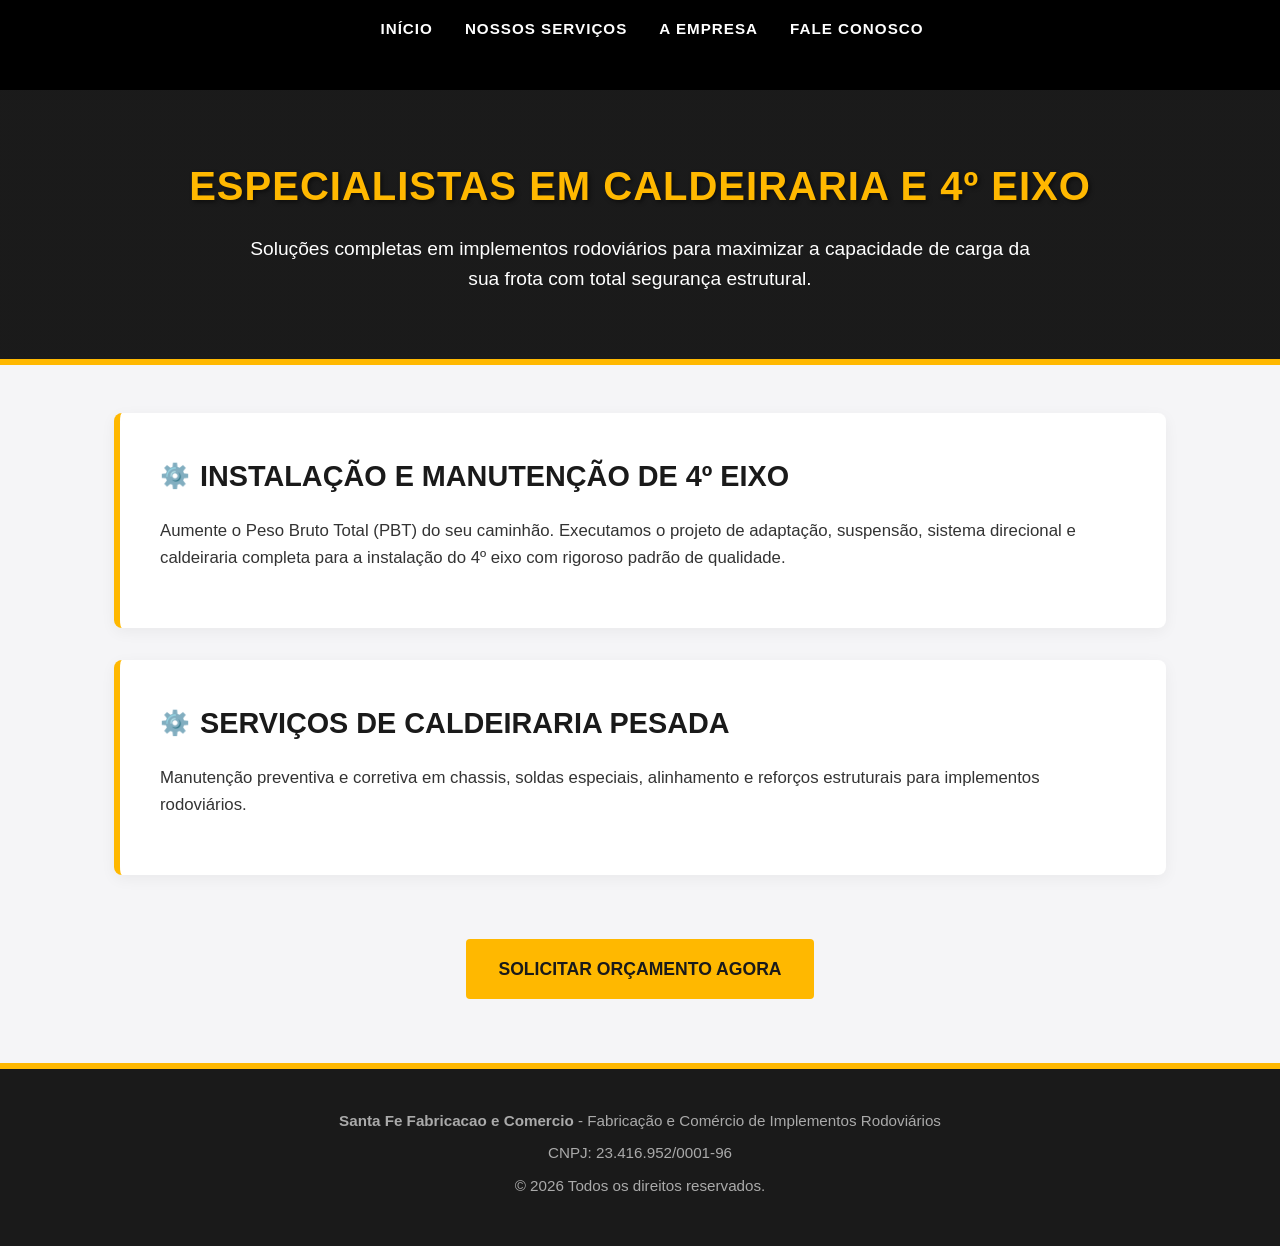
==== index.html @ 128336a8 "Remove image and center tag from index.html Removed center tag and image for caldeiraria services." ====
<!DOCTYPE html>
<html lang="pt-BR">
<head>
    <meta charset="UTF-8">
    <meta name="viewport" content="width=device-width, initial-scale=1.0">
    <title>Santa Fe Fabricacao e Comercio | Caldeiraria em Caminhões e 4º Eixo</title>
    <meta name="description" content="Especialistas em caldeiraria para veículos pesados. Realizamos instalação e manutenção de quarto eixo em caminhões com total segurança e adequação às normas.">
    <link rel="stylesheet" href="style.css">
</head>
<body>
    <header>
        <nav>
            <ul>
                <li><a href="index.html">Início</a></li>
                <li><a href="servicos.html">Nossos Serviços</a></li>
                <li><a href="sobre.html">A Empresa</a></li>
                <li><a href="contato.html">Fale Conosco</a></li>
            </ul>
        </nav>
        <div class="hero">
            <h1>Especialistas em Caldeiraria e 4º Eixo</h1>
            <p>Soluções completas em implementos rodoviários para maximizar a capacidade de carga da sua frota com total segurança estrutural.</p>
        </div>
    </header>

    <main>
        <section>
            <h2>Instalação e Manutenção de 4º Eixo</h2>
            <p>Aumente o Peso Bruto Total (PBT) do seu caminhão. Executamos o projeto de adaptação, suspensão, sistema direcional e caldeiraria completa para a instalação do 4º eixo com rigoroso padrão de qualidade.</p>
        </section>

        <section>
            <h2>Serviços de Caldeiraria Pesada</h2>
            <p>Manutenção preventiva e corretiva em chassis, soldas especiais, alinhamento e reforços estruturais para implementos rodoviários.</p>
        </section>
        <div style="text-align: center; margin-top: 3rem;">
            <a href="contato.html" class="btn">Solicitar Orçamento Agora</a>
        </div>
    </main>

    
    <footer>
        <p><strong>Santa Fe Fabricacao e Comercio</strong> - Fabricação e Comércio de Implementos Rodoviários</p>
        <p>CNPJ: 23.416.952/0001-96</p>
        <p>&copy; 2026 Todos os direitos reservados.</p>
    </footer>
</body>
</html>
---- style.css ----
:root {
    --primary-color: #FFB800; /* Amarelo Segurança/Industrial */
    --dark-bg: #1A1A1A; /* Asfalto/Grafite escuro */
    --light-bg: #F5F5F7; /* Cinza muito claro */
    --text-main: #333333;
    --text-light: #E0E0E0;
}

* {
    box-sizing: border-box;
    margin: 0;
    padding: 0;
}

body {
    font-family: 'Segoe UI', Roboto, Helvetica, Arial, sans-serif;
    background-color: var(--light-bg);
    color: var(--text-main);
    line-height: 1.6;
}

/* Cabecalho e Navegacao */
header {
    background-color: var(--dark-bg);
    color: var(--text-light);
    border-bottom: 6px solid var(--primary-color);
}

nav {
    background-color: #000000;
    padding: 1rem 2rem;
    display: flex;
    justify-content: center;
}

nav ul {
    list-style: none;
    display: flex;
    gap: 2rem;
    flex-wrap: wrap;
}

nav a {
    color: #FFFFFF;
    text-decoration: none;
    font-weight: 600;
    text-transform: uppercase;
    font-size: 0.95rem;
    letter-spacing: 1px;
    transition: color 0.3s ease;
}

nav a:hover, nav a:active {
    color: var(--primary-color);
}

.hero {
    text-align: center;
    padding: 4rem 1rem;
    background: linear-gradient(rgba(26, 26, 26, 0.9), rgba(26, 26, 26, 0.9)), url('https://images.unsplash.com/photo-1519003722824-194d4455a60c?ixlib=rb-4.0.3&auto=format&fit=crop&w=1920&q=80') center/cover;
}

.hero h1 {
    color: var(--primary-color);
    font-size: 2.5rem;
    margin-bottom: 1rem;
    text-transform: uppercase;
    letter-spacing: 1px;
    text-shadow: 2px 2px 4px rgba(0,0,0,0.5);
}

.hero p {
    font-size: 1.2rem;
    max-width: 800px;
    margin: 0 auto;
    color: #FFFFFF;
}

/* Conteudo Principal */
main {
    max-width: 1100px;
    margin: 3rem auto;
    padding: 0 1.5rem;
}

section {
    background: #FFFFFF;
    margin-bottom: 2rem;
    padding: 2.5rem;
    border-radius: 8px;
    box-shadow: 0 4px 15px rgba(0,0,0,0.05);
    border-left: 6px solid var(--primary-color);
}

h2 {
    color: var(--dark-bg);
    margin-bottom: 1.2rem;
    text-transform: uppercase;
    font-size: 1.8rem;
    display: flex;
    align-items: center;
    gap: 10px;
}

h2::before {
    content: "⚙️";
    font-size: 1.5rem;
}

p {
    margin-bottom: 1rem;
    font-size: 1.05rem;
}

ul {
    margin-left: 1.5rem;
    margin-bottom: 1.5rem;
}

li {
    margin-bottom: 0.5rem;
    font-weight: 500;
}

/* Imagens */
img {
    width: 100%;
    max-height: 400px;
    object-fit: cover;
    border-radius: 6px;
    margin-top: 1rem;
    border: 3px solid #E0E0E0;
}

/* Botoes e Formularios */
.btn, button {
    display: inline-block;
    background-color: var(--primary-color);
    color: var(--dark-bg);
    padding: 1rem 2rem;
    text-decoration: none;
    font-weight: bold;
    text-transform: uppercase;
    border-radius: 4px;
    border: none;
    cursor: pointer;
    font-size: 1.1rem;
    transition: all 0.3s ease;
    margin-top: 1rem;
}

.btn:hover, button:hover {
    background-color: #E6A600;
    transform: translateY(-2px);
    box-shadow: 0 4px 8px rgba(0,0,0,0.15);
}

form {
    display: flex;
    flex-direction: column;
    max-width: 600px;
}

label {
    font-weight: 600;
    margin-bottom: 0.3rem;
    color: var(--dark-bg);
}

input, select, textarea {
    padding: 0.8rem;
    margin-bottom: 1.5rem;
    border: 1px solid #CCC;
    border-radius: 4px;
    font-family: inherit;
    font-size: 1rem;
    background-color: #FAFAFA;
}

input:focus, select:focus, textarea:focus {
    outline: none;
    border-color: var(--primary-color);
    box-shadow: 0 0 5px rgba(255, 184, 0, 0.3);
}

/* Rodape */
footer {
    background-color: var(--dark-bg);
    color: var(--text-light);
    text-align: center;
    padding: 2.5rem 1rem;
    border-top: 6px solid var(--primary-color);
    margin-top: 4rem;
}

footer p {
    margin-bottom: 0.5rem;
    font-size: 0.95rem;
    color: #AAAAAA;
}
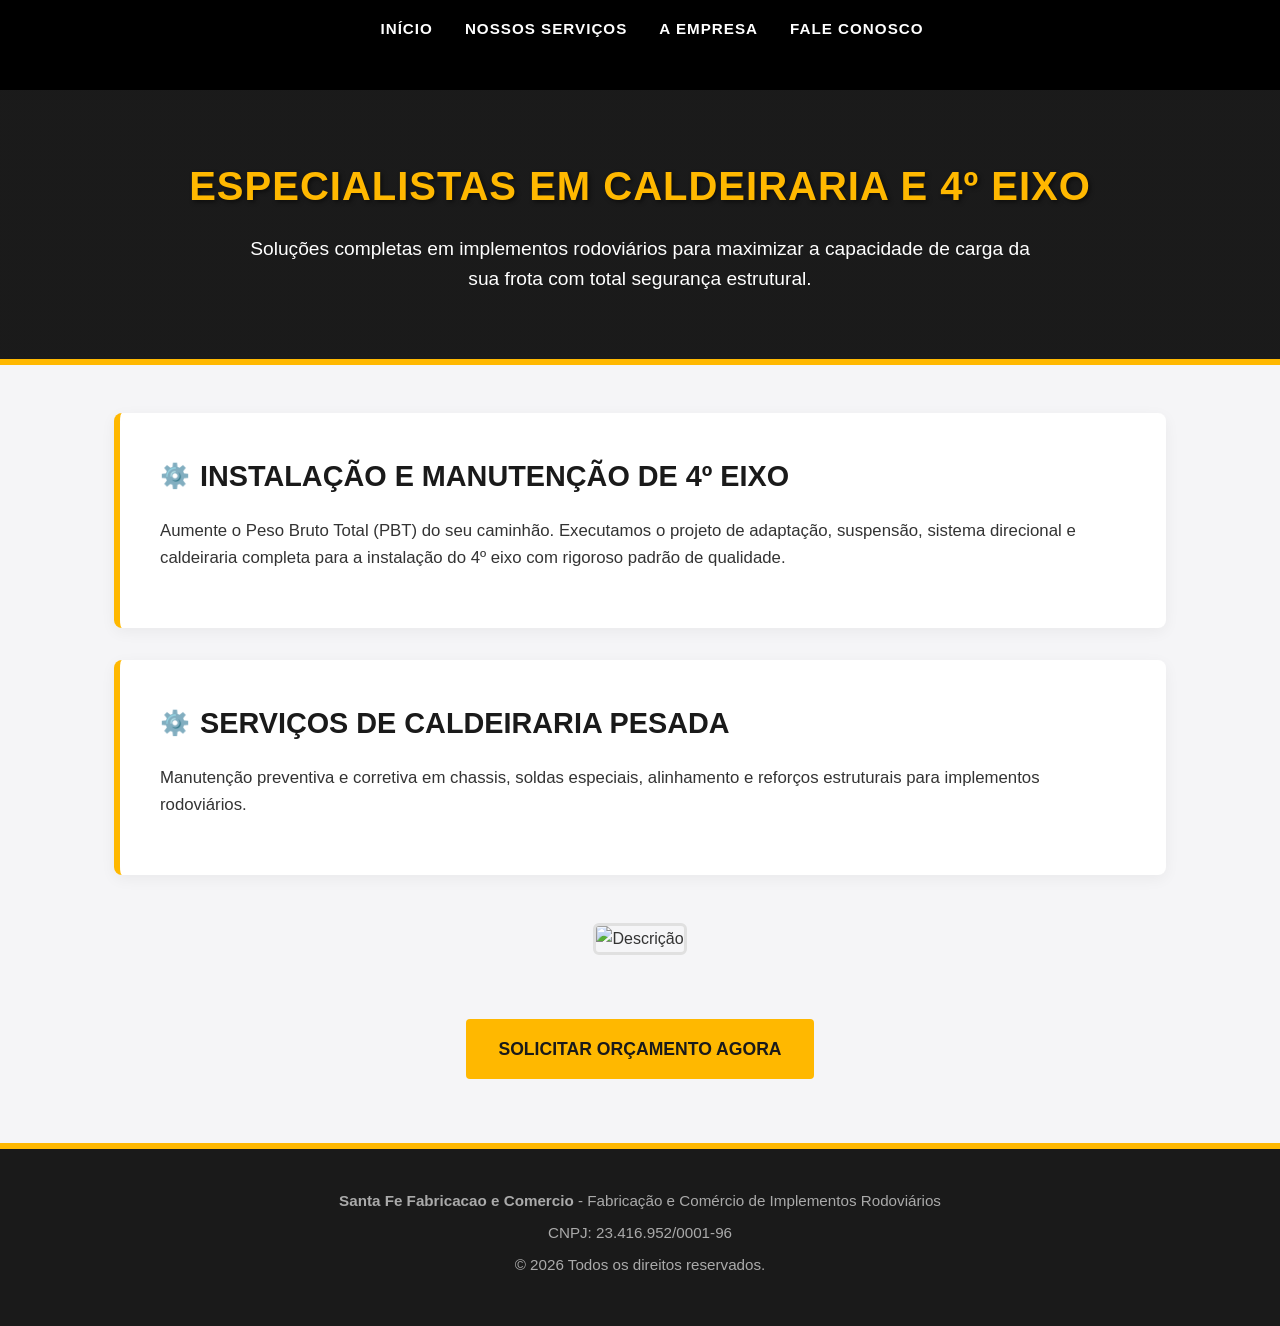
==== commit 2f47027f: "Add image to heavy boiler services section" ====
--- a/index.html
+++ b/index.html
@@ -33,6 +33,9 @@
             <h2>Serviços de Caldeiraria Pesada</h2>
             <p>Manutenção preventiva e corretiva em chassis, soldas especiais, alinhamento e reforços estruturais para implementos rodoviários.</p>
         </section>
+        <center>
+            <img src="caldeiraria-caminhoes.png" alt="Descrição" width=35% height=35%>
+        </center>
         <div style="text-align: center; margin-top: 3rem;">
             <a href="contato.html" class="btn">Solicitar Orçamento Agora</a>
         </div>
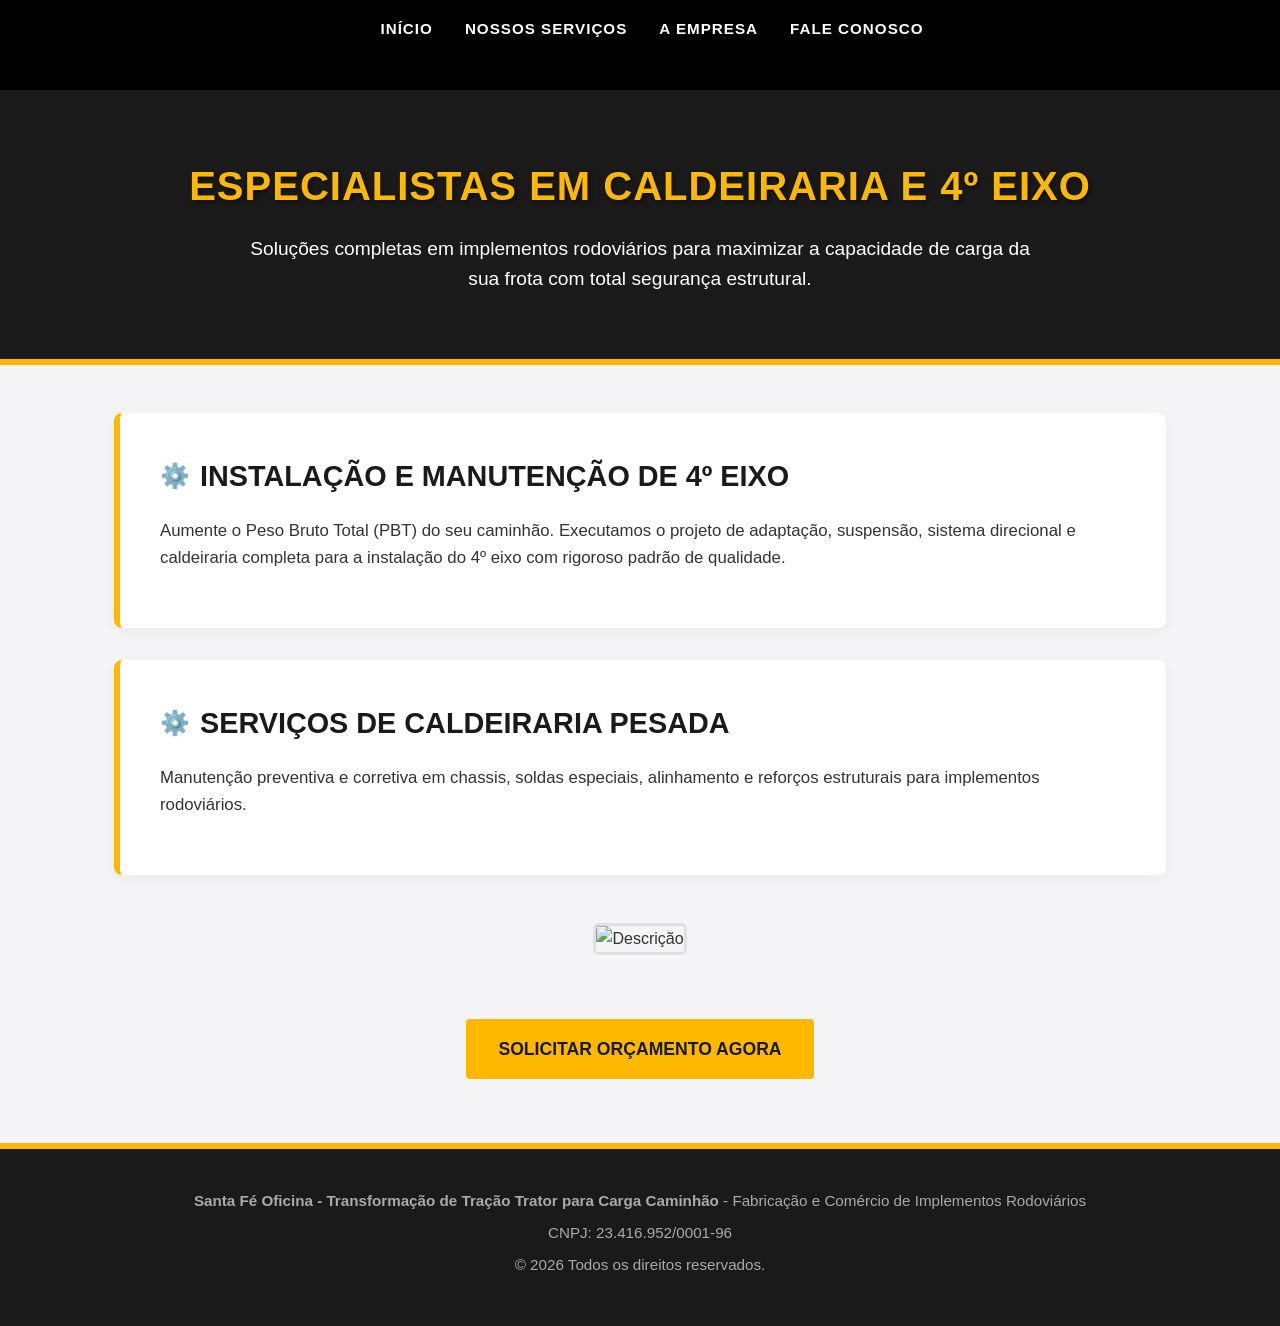
==== commit 6a2fa80e: "Update title and footer text for Santa Fé Oficina" ====
--- a/index.html
+++ b/index.html
@@ -3,7 +3,7 @@
 <head>
     <meta charset="UTF-8">
     <meta name="viewport" content="width=device-width, initial-scale=1.0">
-    <title>Santa Fe Fabricacao e Comercio | Caldeiraria em Caminhões e 4º Eixo</title>
+    <title>Santa Fé Oficina - Transformação de Tração Trator para Carga Caminhão | Caldeiraria em Caminhões e 4º Eixo</title>
     <meta name="description" content="Especialistas em caldeiraria para veículos pesados. Realizamos instalação e manutenção de quarto eixo em caminhões com total segurança e adequação às normas.">
     <link rel="stylesheet" href="style.css">
 </head>
@@ -34,7 +34,7 @@
             <p>Manutenção preventiva e corretiva em chassis, soldas especiais, alinhamento e reforços estruturais para implementos rodoviários.</p>
         </section>
         <center>
-            <img src="caldeiraria-caminhoes.png" alt="Descrição" width=35% height=35%>
+            <img src="instalacao-quarto-eixo.png" alt="Descrição" width=35% height=35%>
         </center>
         <div style="text-align: center; margin-top: 3rem;">
             <a href="contato.html" class="btn">Solicitar Orçamento Agora</a>
@@ -43,7 +43,7 @@
 
     
     <footer>
-        <p><strong>Santa Fe Fabricacao e Comercio</strong> - Fabricação e Comércio de Implementos Rodoviários</p>
+        <p><strong>Santa Fé Oficina - Transformação de Tração Trator para Carga Caminhão</strong> - Fabricação e Comércio de Implementos Rodoviários</p>
         <p>CNPJ: 23.416.952/0001-96</p>
         <p>&copy; 2026 Todos os direitos reservados.</p>
     </footer>
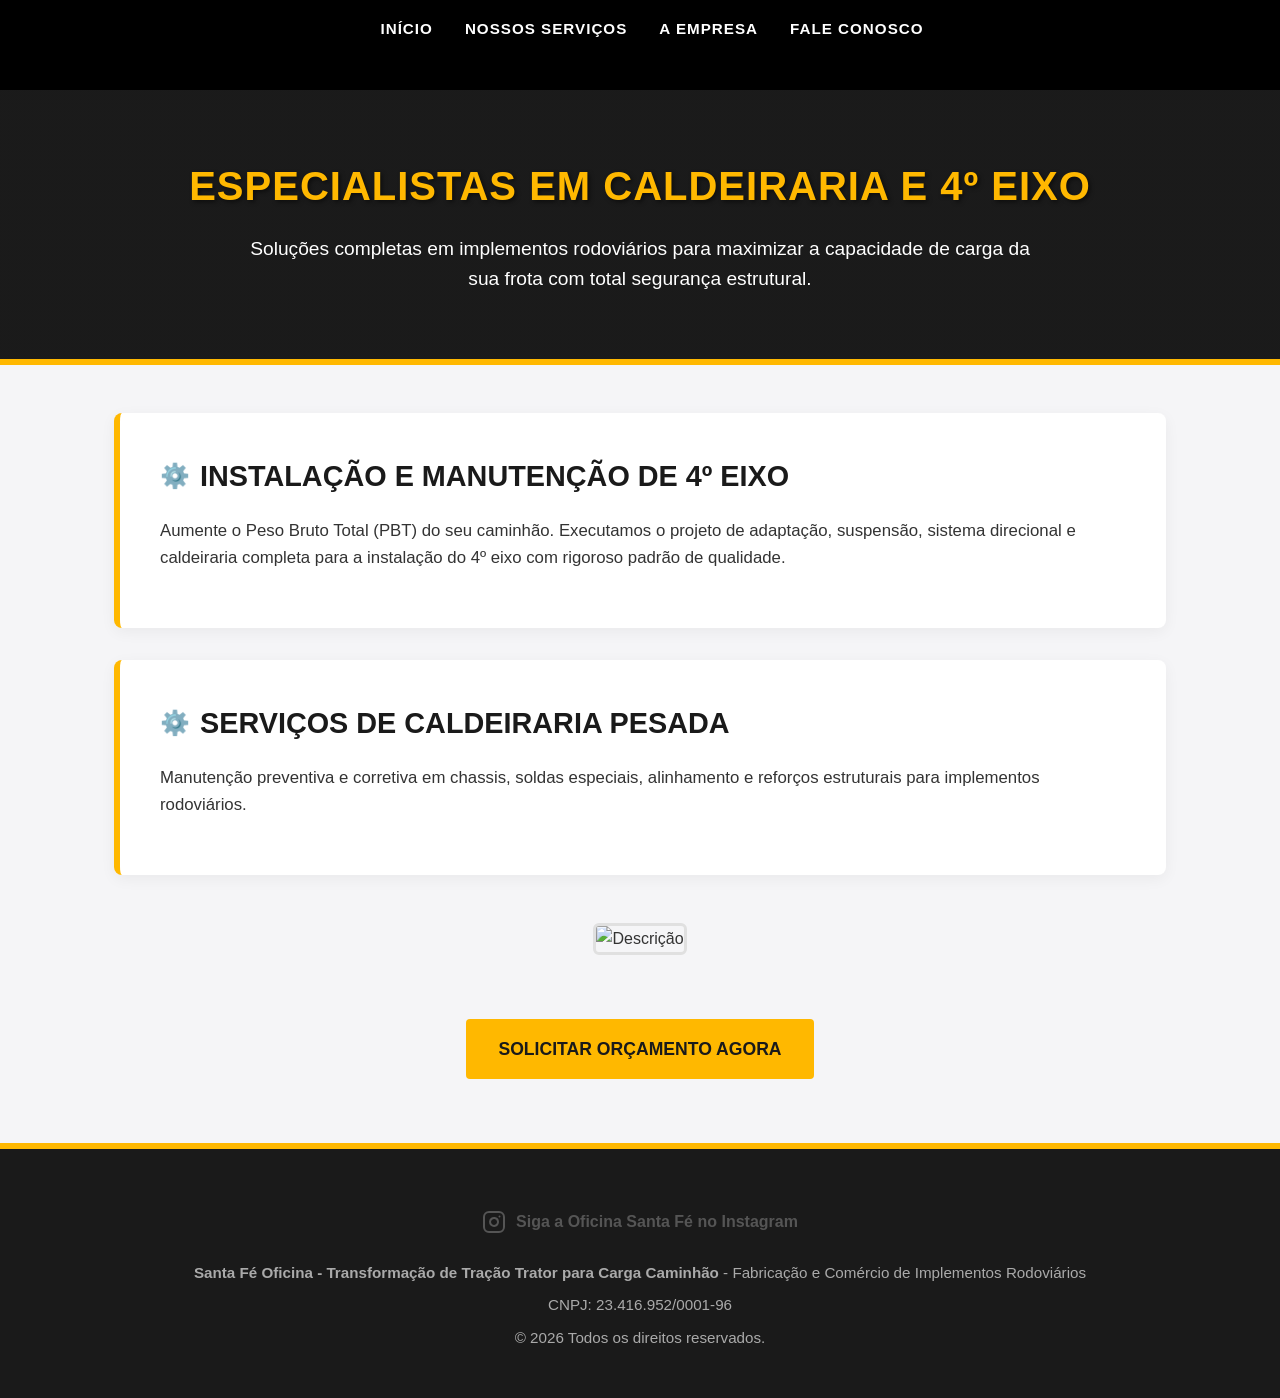
==== commit 39931307: "Add Instagram link and icon to footer" ====
--- a/index.html
+++ b/index.html
@@ -43,6 +43,17 @@
 
     
     <footer>
+        <div class="rodape-instagram">
+          <a href="https://www.instagram.com/oficinasantafe.capaobonito/" target="_blank" rel="noopener noreferrer" class="btn-instagram">
+            <!-- Ícone do Instagram em SVG -->
+            <svg xmlns="http://www.w3.org/2000/svg" width="24" height="24" viewBox="0 0 24 24" fill="none" stroke="currentColor" stroke-width="2" stroke-linecap="round" stroke-linejoin="round">
+              <rect x="2" y="2" width="20" height="20" rx="5" ry="5"></rect>
+              <path d="M16 11.37A4 4 0 1 1 12.63 8 4 4 0 0 1 16 11.37z"></path>
+              <line x1="17.5" y1="6.5" x2="17.51" y2="6.5"></line>
+            </svg>
+            <span>Siga a Oficina Santa Fé no Instagram</span>
+          </a>
+        </div>
         <p><strong>Santa Fé Oficina - Transformação de Tração Trator para Carga Caminhão</strong> - Fabricação e Comércio de Implementos Rodoviários</p>
         <p>CNPJ: 23.416.952/0001-96</p>
         <p>&copy; 2026 Todos os direitos reservados.</p>
--- a/style.css
+++ b/style.css
@@ -199,3 +199,35 @@
     font-size: 0.95rem;
     color: #AAAAAA;
 }
+/* Container do link no rodapé */
+.rodape-instagram {
+  text-align: center;
+  padding: 20px 0;
+}
+
+/* Estilo do botão/link */
+.btn-instagram {
+  display: inline-flex;
+  align-items: center;
+  gap: 10px; /* Espaço entre o ícone e o texto */
+  color: #555555; /* Cor do texto e ícone (ajuste conforme seu site) */
+  text-decoration: none;
+  font-family: Arial, sans-serif;
+  font-size: 16px;
+  font-weight: bold;
+  transition: color 0.3s ease, transform 0.3s ease;
+}
+
+/* Efeito ao passar o mouse (Hover) */
+.btn-instagram:hover {
+  color: #E1306C; /* Cor oficial do Instagram */
+  transform: translateY(-2px); /* Efeito de flutuar levemente */
+}
+
+/* Ajuste do tamanho do ícone */
+.btn-instagram svg {
+  width: 24px;
+  height: 24px;
+  transition: stroke 0.3s ease;
+}
+
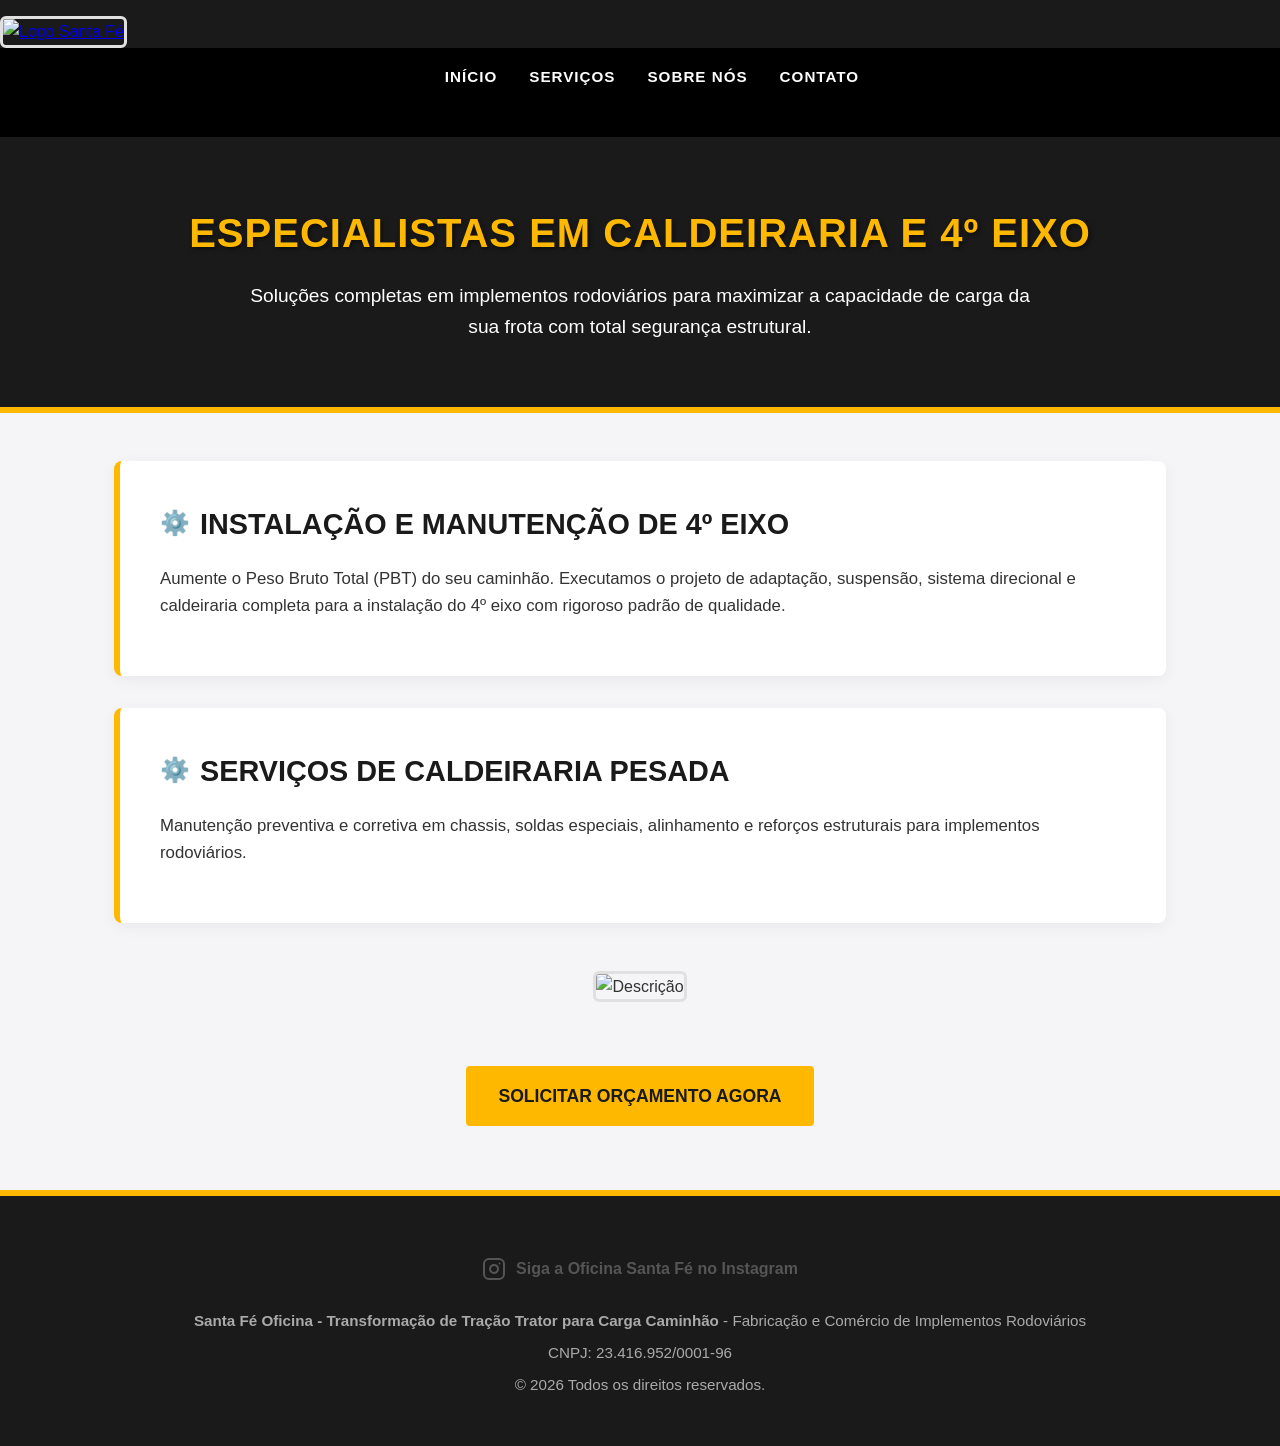
==== commit 7f27c2cf: "Update index.html" ====
--- a/index.html
+++ b/index.html
@@ -8,15 +8,21 @@
     <link rel="stylesheet" href="style.css">
 </head>
 <body>
-    <header>
-        <nav>
+        <header class="cabecalho-principal">
+          <!-- O Logo fica aqui na esquerda -->
+          <a href="/" class="link-logo">
+            <img src="logo-santa-fe.png" alt="Logo Santa Fé" class="logo-elegante">
+          </a>
+        
+          <!-- Seu menu principal atual entra aqui na direita -->
+          <nav class="menu-principal">
             <ul>
-                <li><a href="index.html">Início</a></li>
-                <li><a href="servicos.html">Nossos Serviços</a></li>
-                <li><a href="sobre.html">A Empresa</a></li>
-                <li><a href="contato.html">Fale Conosco</a></li>
+              <li><a href="#">Início</a></li>
+              <li><a href="#">Serviços</a></li>
+              <li><a href="#">Sobre Nós</a></li>
+              <li><a href="#">Contato</a></li>
             </ul>
-        </nav>
+          </nav>
         <div class="hero">
             <h1>Especialistas em Caldeiraria e 4º Eixo</h1>
             <p>Soluções completas em implementos rodoviários para maximizar a capacidade de carga da sua frota com total segurança estrutural.</p>
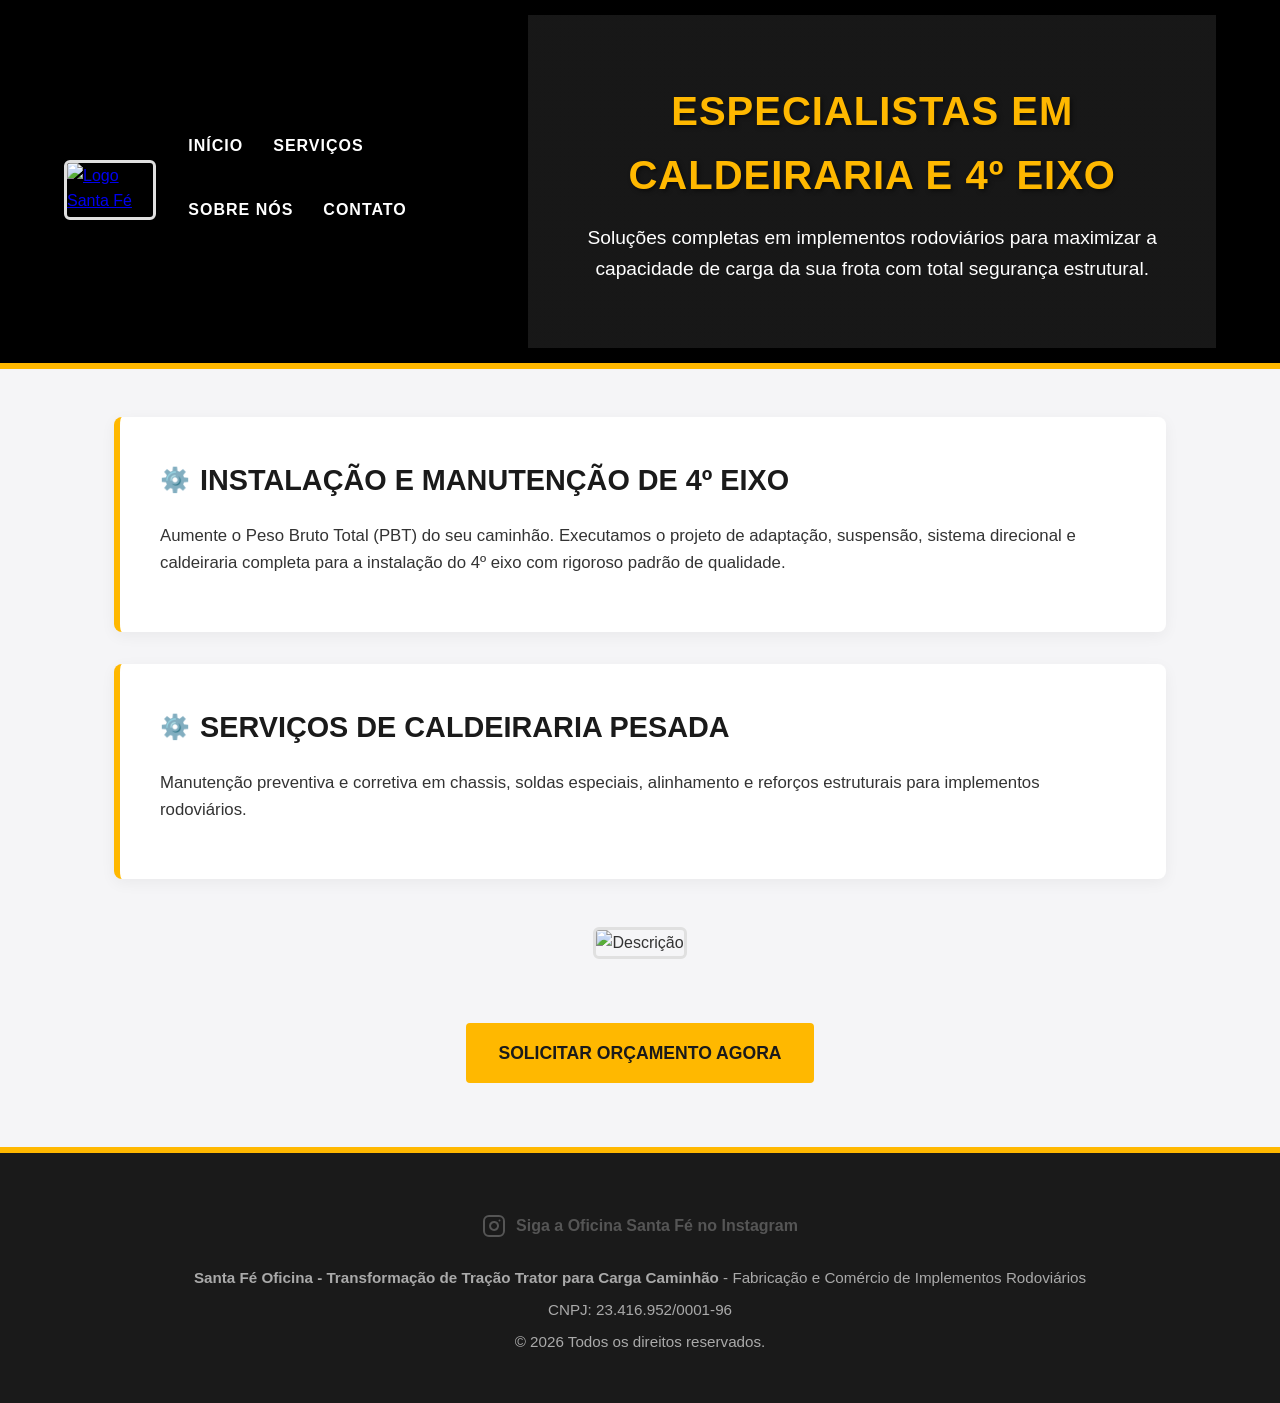
==== commit c220d2cd: "Update index.html" ====
--- a/index.html
+++ b/index.html
@@ -11,18 +11,19 @@
         <header class="cabecalho-principal">
           <!-- O Logo fica aqui na esquerda -->
           <a href="/" class="link-logo">
-            <img src="logo-santa-fe.png" alt="Logo Santa Fé" class="logo-elegante">
+            <img src="Logo-Santa-fe.png" alt="Logo Santa Fé" class="logo-elegante">
           </a>
         
           <!-- Seu menu principal atual entra aqui na direita -->
           <nav class="menu-principal">
             <ul>
-              <li><a href="#">Início</a></li>
-              <li><a href="#">Serviços</a></li>
-              <li><a href="#">Sobre Nós</a></li>
-              <li><a href="#">Contato</a></li>
+              <li><a href="https://santafecaminhoes.github.io/site/index.html">Início</a></li>
+              <li><a href="https://santafecaminhoes.github.io/site/servicos.html">Serviços</a></li>
+              <li><a href="https://santafecaminhoes.github.io/site/sobre.html">Sobre Nós</a></li>
+              <li><a href="https://santafecaminhoes.github.io/site/contato.html">Contato</a></li>
             </ul>
           </nav>
+        <br>
         <div class="hero">
             <h1>Especialistas em Caldeiraria e 4º Eixo</h1>
             <p>Soluções completas em implementos rodoviários para maximizar a capacidade de carga da sua frota com total segurança estrutural.</p>
--- a/style.css
+++ b/style.css
@@ -230,4 +230,40 @@
   height: 24px;
   transition: stroke 0.3s ease;
 }
-
+/* Container que alinha o logo de um lado e o menu do outro */
+.cabecalho-principal {
+  display: flex;
+  justify-content: space-between; /* Empurra o logo para a esquerda e o menu para a direita */
+  align-items: center; /* Alinha os dois no centro, na vertical */
+  padding: 15px 5%; /* Dá um respiro nas laterais e em cima/embaixo */
+  background-color: #000000; /* Cor de fundo do cabeçalho (ajuste para a sua) */
+}
+
+/* Ajuste do tamanho do Logo */
+.logo-elegante {
+  height: 60px; /* Tamanho ideal para cabeçalhos (ajuste entre 50px e 80px se precisar) */
+  width: auto; /* Mantém a imagem proporcional, sem esticar */
+  display: block; /* Remove espaços em branco extras abaixo da imagem */
+  transition: transform 0.3s ease; /* Efeito suave */
+}
+
+/* Pequeno efeito ao passar o mouse no logo (opcional) */
+.logo-elegante:hover {
+  transform: scale(1.05); /* Dá um zoom bem de leve */
+}
+
+/* ---- Estilos básicos do menu (caso precise ajustar o seu) ---- */
+.menu-principal ul {
+  list-style: none;
+  display: flex;
+  gap: 30px; /* Espaçamento entre os links do menu */
+  margin: 0;
+  padding: 0;
+}
+
+.menu-principal a {
+  text-decoration: none;
+  color: #ffffff; /* Cor do texto do menu */
+  font-weight: 600;
+  font-size: 16px;
+}
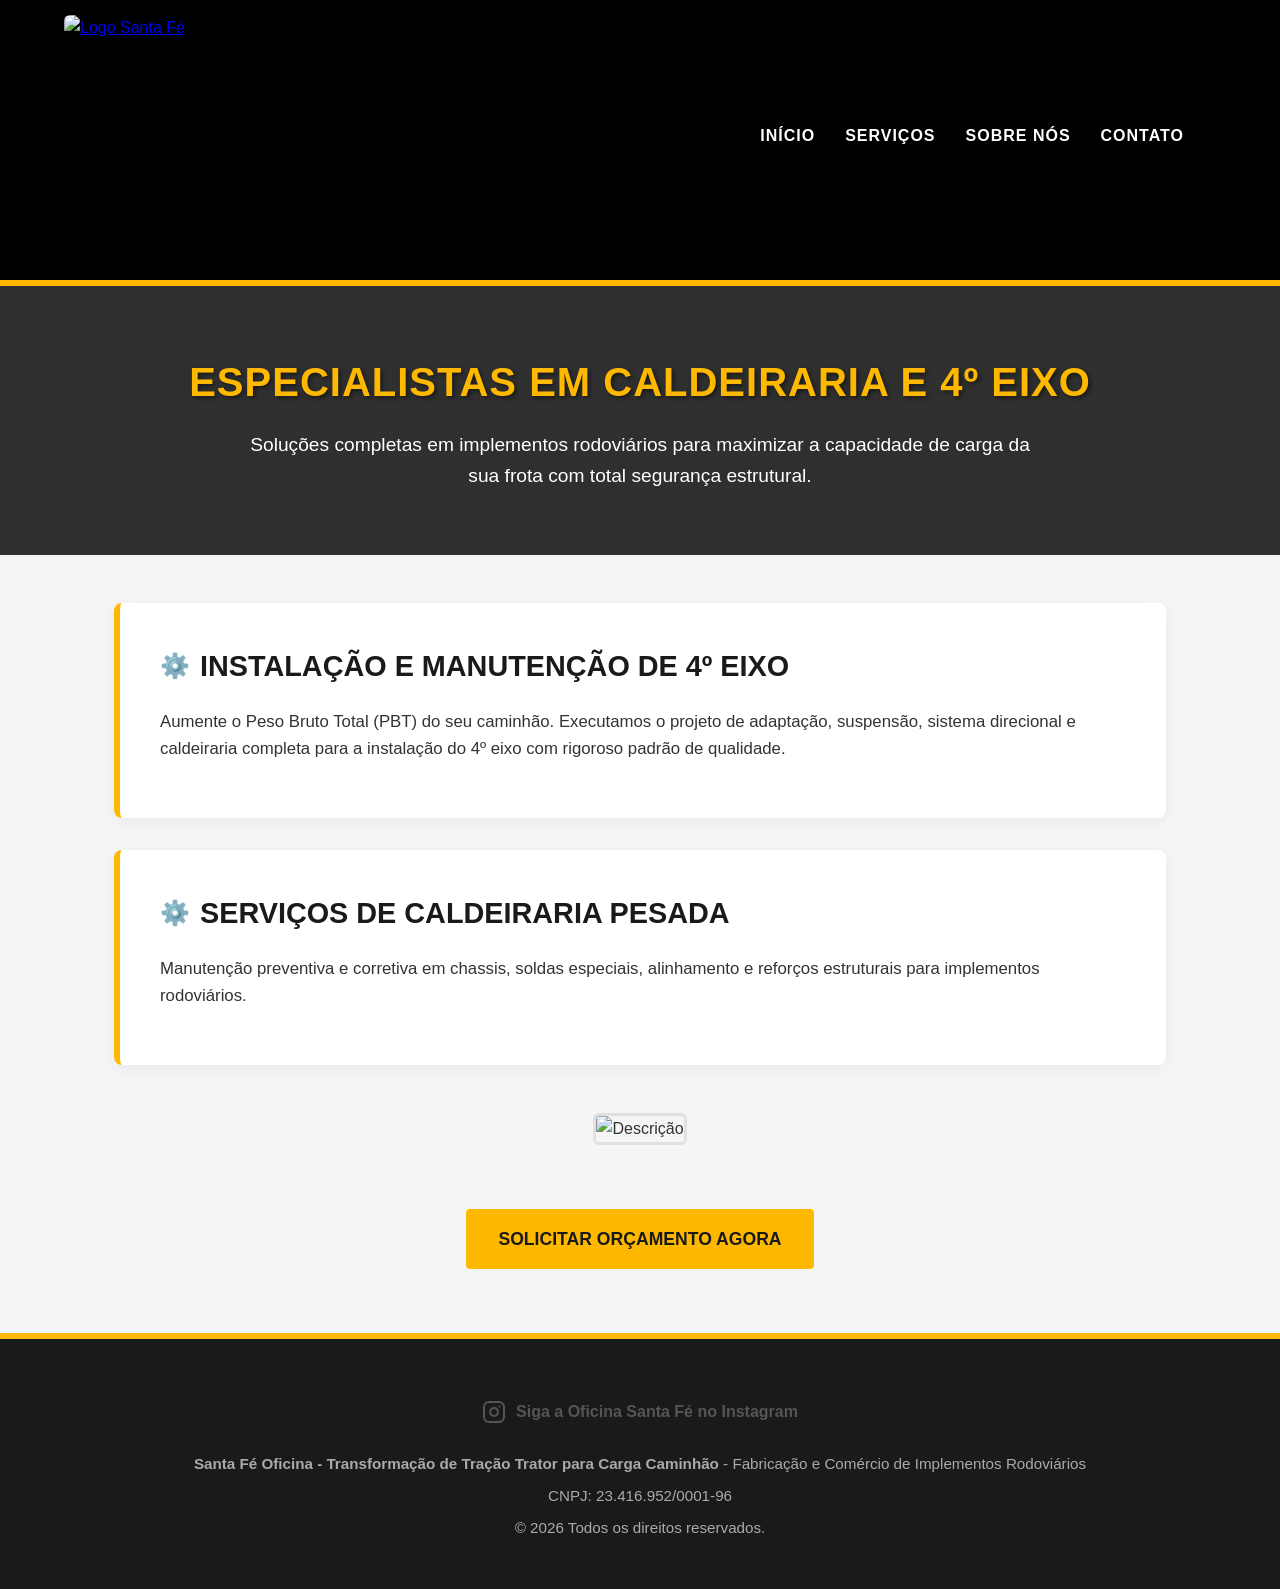
==== commit aa298d81: "Reorganize header and hero section in index.html Moved the hero div outside of the header for better" ====
--- a/index.html
+++ b/index.html
@@ -8,27 +8,28 @@
     <link rel="stylesheet" href="style.css">
 </head>
 <body>
-        <header class="cabecalho-principal">
-          <!-- O Logo fica aqui na esquerda -->
-          <a href="/" class="link-logo">
+<header class="cabecalho-principal">
+        <!-- O Logo fica aqui na esquerda -->
+        <a href="/" class="link-logo">
             <img src="Logo-Santa-fe.png" alt="Logo Santa Fé" class="logo-elegante">
-          </a>
-        
-          <!-- Seu menu principal atual entra aqui na direita -->
-          <nav class="menu-principal">
+        </a>
+    
+        <!-- Seu menu principal atual entra aqui na direita -->
+        <nav class="menu-principal">
             <ul>
-              <li><a href="https://santafecaminhoes.github.io/site/index.html">Início</a></li>
-              <li><a href="https://santafecaminhoes.github.io/site/servicos.html">Serviços</a></li>
-              <li><a href="https://santafecaminhoes.github.io/site/sobre.html">Sobre Nós</a></li>
-              <li><a href="https://santafecaminhoes.github.io/site/contato.html">Contato</a></li>
+                <li><a href="https://santafecaminhoes.github.io/site/index.html">Início</a></li>
+                <li><a href="https://santafecaminhoes.github.io/site/servicos.html">Serviços</a></li>
+                <li><a href="https://santafecaminhoes.github.io/site/sobre.html">Sobre Nós</a></li>
+                <li><a href="https://santafecaminhoes.github.io/site/contato.html">Contato</a></li>
             </ul>
-          </nav>
-        <br>
-        <div class="hero">
-            <h1>Especialistas em Caldeiraria e 4º Eixo</h1>
-            <p>Soluções completas em implementos rodoviários para maximizar a capacidade de carga da sua frota com total segurança estrutural.</p>
-        </div>
+        </nav>
     </header>
+
+    <!-- MOVA A DIV HERO PARA FORA DO CABEÇALHO -->
+    <div class="hero">
+        <h1>Especialistas em Caldeiraria e 4º Eixo</h1>
+        <p>Soluções completas em implementos rodoviários para maximizar a capacidade de carga da sua frota com total segurança estrutural.</p>
+    </div>
 
     <main>
         <section>
--- a/style.css
+++ b/style.css
@@ -241,10 +241,17 @@
 
 /* Ajuste do tamanho do Logo */
 .logo-elegante {
-  height: 60px; /* Tamanho ideal para cabeçalhos (ajuste entre 50px e 80px se precisar) */
-  width: auto; /* Mantém a imagem proporcional, sem esticar */
+  height: 250px; /* Tamanho ideal para cabeçalhos (ajuste entre 50px e 80px se precisar) */
+  width: 350px; /* Mantém a imagem proporcional, sem esticar */
   display: block; /* Remove espaços em branco extras abaixo da imagem */
   transition: transform 0.3s ease; /* Efeito suave */
+  border: 0;                  /* Remove borda */
+  outline: 0;                 /* Remove contorno */
+  padding: 0;                 /* Remove preenchimento */
+  margin: 0;                  /* Remove margem */
+  background: transparent;    /* Garante fundo transparente no elemento */
+  box-shadow: none;           /* Remove sombras */
+  vertical-align: middle;     /* Ajuda no alinhamento e remove espaços */
 }
 
 /* Pequeno efeito ao passar o mouse no logo (opcional) */
